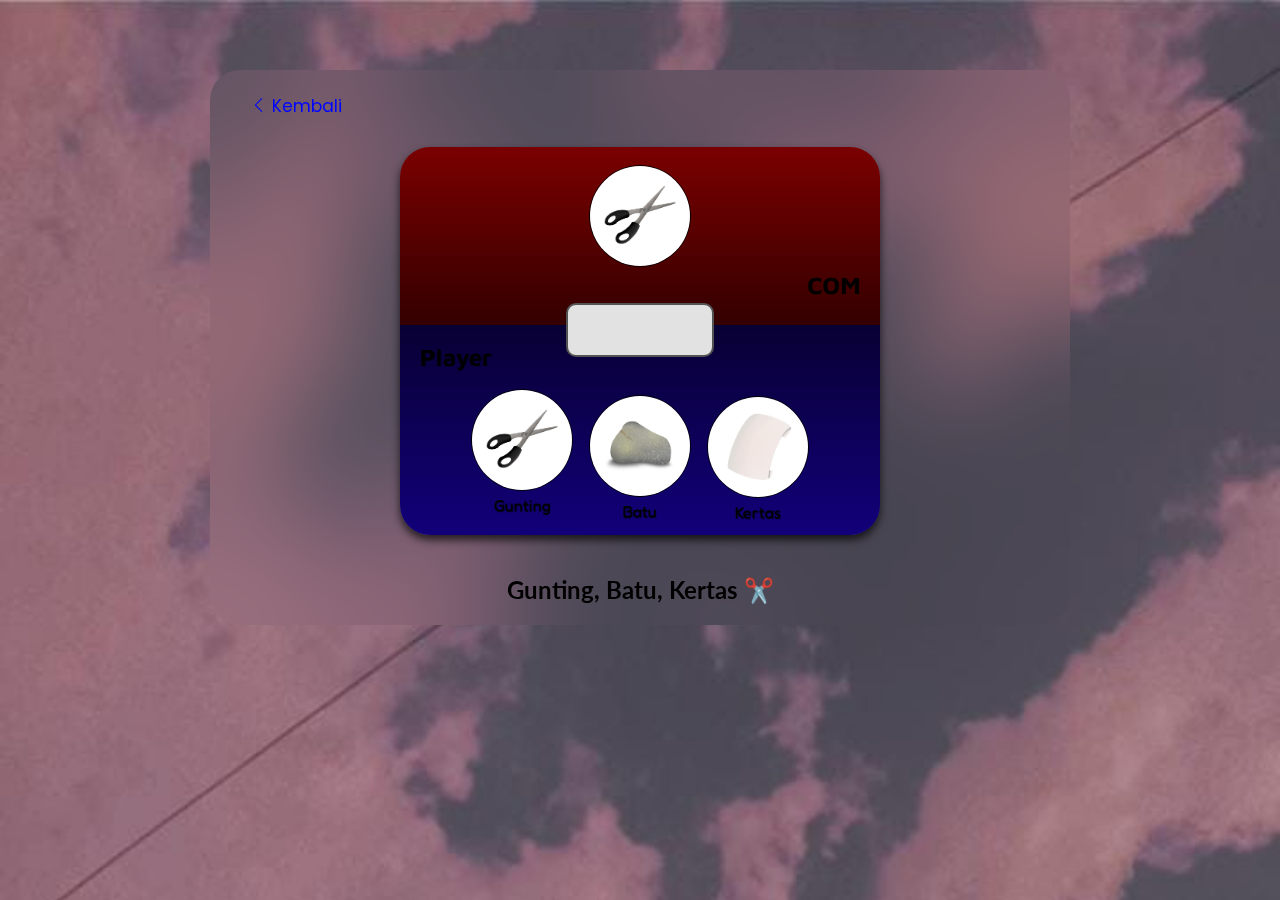
==== game/index.html @ dda4dee4 "Rapotan" ====
<!DOCTYPE html>
<html lang="en">
  <head>
    <meta charset="UTF-8" />
    <meta http-equiv="X-UA-Compatible" content="IE=edge" />
    <meta name="viewport" content="width=device-width, initial-scale=1.0" />

    <!-- bootstrap icons -->
    <link rel="stylesheet" href="https://cdn.jsdelivr.net/npm/bootstrap-icons@1.8.3/font/bootstrap-icons.css" />

    <!-- google fonts -->
    <link href="https://fonts.googleapis.com/css2?family=Freehand&display=swap" rel="stylesheet" />
    <link href="https://fonts.googleapis.com/css2?family=Lato&display=swap" rel="stylesheet" />
    <link href="https://fonts.googleapis.com/css2?family=Poppins&display=swap" rel="stylesheet" />
    <link href="https://fonts.googleapis.com/css2?family=Quicksand&display=swap" rel="stylesheet" />
    <link href="https://fonts.googleapis.com/css2?family=Fredoka:wght@300&display=swap" rel="stylesheet" />
    <link href="https://fonts.googleapis.com/css2?family=Maven+Pro&display=swap" rel="stylesheet" />

    <title>20.28 WIB</title>

    <!-- my css -->
    <link rel="stylesheet" href="../style.css" />
  </head>
  <body>
    <!-- game -->
    <div id="game" class="gatotkaca">
      <div class="msm">
        <button class="btn-back" onclick="back()"><i class="bi bi-chevron-left"></i> Kembali</button>
      </div>
      <div class="games-area">
        <div class="the-game">
          <div class="computer-area">
            <br />
            <img src="../img/mini-games/gunting.JPG" alt="Komputer" class="img-computer" />
            <h2 class="info-player-com computer">COM</h2>
          </div>
          <div class="info"></div>
          <div class="player-area">
            <br />
            <h2 class="info-player-com player">Player</h2>
            <br />
            <div class="gunting">
              <img src="../img/mini-games/gunting.JPG" alt="Gunting" class="img-gunting" />
              <br />
              <span class="name-tools">Gunting</span>
            </div>
            <div class="batu">
              <img src="../img/mini-games/batu.JPG" alt="Batu" class="img-batu" />
              <br />
              <span class="name-tools">Batu</span>
            </div>
            <div class="kertas">
              <img src="../img/mini-games/kertas.JPG" alt="Kertas" class="img-kertas" />
              <br />
              <span class="name-tools">Kertas</span>
            </div>
          </div>
        </div>
      </div>
      <h2 class="title-content">Gunting, Batu, Kertas ✂️</h2>
    </div>
    <script src="../script.js"></script>
  </body>
</html>
---- style.css ----
/* style.css */

* {
  margin: 0;
  padding: 0;
}

body {
  background: url(img/340f63644da01fb55c08f3e93211a55d.jpg);
  background-size: cover;
}

.hidden {
  display: none;
}

/* MOBILE VERSION */
.gatotkaca {
  background: transparent;
  backdrop-filter: blur(3pc);
  border-radius: 30px;
  margin: auto;
  position: relative;
  text-align: center;
  top: 70px;
  padding: 13px 30px 60px 30px;
  width: 11pc;
}

.vipe {
  position: relative;
  top: 20pc;
}

/* content */

#boengkoes {
  background: transparent;
  backdrop-filter: blur(3pc);
  border-radius: 30px;
  margin: auto;
  position: relative;
  top: 70px;
  padding: 13px 30px 60px 30px;
  width: 11pc;
}

.title {
  font-family: "Freehand", sans-serif;
  font-size: 50px;
  padding-left: 20px;
}

.barrier {
  border: none;
  border-bottom: 1px solid rgb(58, 58, 58);
}

.content {
  position: relative;
  top: 25px;
  text-align: center;
}

.content .btn-link {
  cursor: pointer;
  background: transparent;
  padding: 10px;
  border-radius: 15px;
  border: none;
  transition: 0.3s;
  color: lightgray;
  font-weight: normal;
}

.content .btn-link:hover {
  background: whitesmoke;
  transform: translateY(-5px);
  color: #2b2b2b;
}

.btn-link img {
  height: 190px;
  border-radius: 15px;
}

.copy {
  font-family: "Lato", sans-serif;
  font-size: 17px;
}

.btn-ig {
  background: whitesmoke;
  border: none;
  border-radius: 30px;
  cursor: pointer;
  font-size: 17px;
  padding: 10px 40px 10px 40px;
  margin-top: 10px;
  margin-bottom: 7px;
  transition: 0.5s;
}

.btn-ig:hover {
  background: rgb(255, 69, 134);
  transform: translateY(-4px);
}

.promo {
  font-size: 15px;
  font-family: "Lato", sans-serif;
}

/* gatotkaca */

.gatotkaca .title-content {
  font-family: "Lato", sans-serif;
  position: relative;
  top: 40px;
}

.gatotkaca video {
  height: 27pc;
  position: relative;
  top: 40px;
  border-radius: 15px;
}

.gatotkaca .vip {
  height: 11pc;
  position: relative;
  top: 40px;
  border-radius: 15px;
}

.gatotkaca .msm {
  position: relative;
  text-align: left;
}

.gatotkaca .btn-back {
  background: transparent;
  border: none;
  position: absolute;
  padding: 10px 10px 10px 10px;
  font-size: 17px;
  color: rgb(0, 4, 255);
  cursor: pointer;
  font-family: "Poppins", sans-serif;
  transition: 0.3s;
}

.btn-back:hover {
  transform: translateX(-3px);
  color: rgb(0, 2, 108);
}

/* mini games */

.mini-games {
  width: 70%;
  margin: auto;
  margin-top: 20pc;
  padding-top: 5rem;
}

.info-player-com {
  font-family: "Maven Pro", sans-serif;
}

.player {
  text-align: left;
  margin-left: 20px;
}

.computer {
  text-align: right;
  margin-right: 20px;
}

.games-area {
  margin: auto;
  margin-top: 4pc;
  border-radius: 30px;
  width: 60%;
  box-shadow: 0 5px 9px rgba(0, 0, 0, 0.7);
}

.player-area {
  background-image: linear-gradient(to bottom, rgb(8, 0, 51), rgb(18, 0, 122));
  border-bottom-left-radius: 30px;
  border-bottom-right-radius: 30px;
  height: 210px;
  width: 100%;
  margin: auto;
  text-align: center;
  margin-top: -2pc;
}

.player-area img {
  height: 100px;
  border-radius: 100pc;
  cursor: pointer;
  border: 1px solid black;
}

/* computer */

.computer-area {
  background-image: linear-gradient(to top, rgb(51, 0, 0, 1), rgb(122, 0, 0, 1));
  border-top-left-radius: 30px;
  border-top-right-radius: 30px;
  height: 180px;
  width: 100%;
  margin: auto;
  text-align: center;
}

.computer-area img {
  height: 100px;
  border-radius: 100pc;
  cursor: pointer;
  border: 1px solid black;
}

/* info */

.info {
  background: #e2e2e2;
  border: 2px solid rgb(83, 83, 83);
  height: 50px;
  z-index: 1;
  position: relative;
  width: 30%;
  margin: auto;
  border-radius: 10px;
  margin-top: -1.5pc;
  text-align: center;
  line-height: 50px;
  font-family: "Quicksand", sans-serif;
  color: #2b2b2b;
  font-size: 20px;
  font-weight: bold;
}

/* items */

.gunting {
  margin-right: auto;
  margin-left: 50px;
  width: 30%;
}

.batu {
  margin-top: -7.5pc;
}

.kertas {
  margin-left: auto;
  margin-right: 50px;
  margin-top: -7.8pc;
  width: 30%;
}

.name-tools {
  font-family: "Fredoka", sans-serif;
  text-shadow: 0 1px 1px rgba(0, 0, 0, 0.8);
}

/* DEKSTOP VERSION */

@media (min-width: 992px) {
  .gatotkaca {
    background: transparent;
    backdrop-filter: blur(3pc);
    border-radius: 30px;
    margin: auto;
    position: relative;
    text-align: center;
    top: 70px;
    padding: 13px 30px 60px 30px;
    width: 50pc;
  }

  /* content */

  #boengkoes {
    background: transparent;
    backdrop-filter: blur(3pc);
    border-radius: 30px;
    margin: auto;
    position: relative;
    top: 70px;
    padding: 13px 30px 60px 30px;
    width: 50pc;
  }

  .title {
    font-family: "Freehand", sans-serif;
    font-size: 50px;
    padding-left: 20px;
  }

  .barrier {
    border: none;
    border-bottom: 1px solid rgb(58, 58, 58);
  }

  .content {
    position: relative;
    top: 25px;
    text-align: center;
  }

  .content .btn-link {
    cursor: pointer;
    background: transparent;
    padding: 10px;
    border-radius: 15px;
    border: none;
    transition: 0.3s;
    color: lightgray;
    font-weight: normal;
  }

  .content .btn-link:hover {
    background: whitesmoke;
    transform: translateY(-5px);
    color: #2b2b2b;
  }

  .btn-link img {
    height: 190px;
    border-radius: 15px;
  }

  .copy {
    font-family: "Lato", sans-serif;
    font-size: 17px;
  }

  .btn-ig {
    background: whitesmoke;
    border: none;
    border-radius: 30px;
    cursor: pointer;
    font-size: 17px;
    padding: 10px 40px 10px 40px;
    margin-top: 10px;
    margin-bottom: 7px;
    transition: 0.5s;
  }

  .btn-ig:hover {
    background: rgb(255, 69, 134);
    transform: translateY(-4px);
  }

  .promo {
    font-size: 15px;
    font-family: "Lato", sans-serif;
  }

  /* gatotkaca */

  .gatotkaca .title-content {
    font-family: "Lato", sans-serif;
  }

  .gatotkaca video {
    height: 27pc;
    position: relative;
    top: 40px;
    border-radius: 15px;
  }

  .gatotkaca .vip {
    height: 27pc;
    position: relative;
    top: 40px;
    border-radius: 15px;
  }

  .gatotkaca .msm {
    position: relative;
    text-align: left;
  }

  .gatotkaca .btn-back {
    background: transparent;
    border: none;
    position: absolute;
    padding: 10px 10px 10px 10px;
    font-size: 17px;
    color: rgb(0, 4, 255);
    cursor: pointer;
    font-family: "Poppins", sans-serif;
    transition: 0.3s;
  }

  .btn-back:hover {
    transform: translateX(-3px);
    color: rgb(0, 2, 108);
  }

  /* mini games */

  .mini-games {
    width: 70%;
    margin: auto;
    margin-top: 20pc;
    padding-top: 5rem;
  }

  .info-player-com {
    font-family: "Maven Pro", sans-serif;
  }

  .player {
    text-align: left;
    margin-left: 20px;
  }

  .computer {
    text-align: right;
    margin-right: 20px;
  }

  .games-area {
    margin: auto;
    margin-top: 4pc;
    border-radius: 30px;
    width: 60%;
    box-shadow: 0 5px 9px rgba(0, 0, 0, 0.7);
  }

  .player-area {
    background-image: linear-gradient(to bottom, rgb(8, 0, 51), rgb(18, 0, 122));
    border-bottom-left-radius: 30px;
    border-bottom-right-radius: 30px;
    height: 210px;
    width: 100%;
    margin: auto;
    text-align: center;
    margin-top: -2pc;
  }

  .player-area img {
    height: 100px;
    border-radius: 100pc;
    cursor: pointer;
    border: 1px solid black;
  }

  /* computer */

  .computer-area {
    background-image: linear-gradient(to top, rgb(51, 0, 0, 1), rgb(122, 0, 0, 1));
    border-top-left-radius: 30px;
    border-top-right-radius: 30px;
    height: 180px;
    width: 100%;
    margin: auto;
    text-align: center;
  }

  .computer-area img {
    height: 100px;
    border-radius: 100pc;
    cursor: pointer;
    border: 1px solid black;
  }

  /* info */

  .info {
    background: #e2e2e2;
    border: 2px solid rgb(83, 83, 83);
    height: 50px;
    z-index: 1;
    position: relative;
    width: 30%;
    margin: auto;
    border-radius: 10px;
    margin-top: -1.5pc;
    text-align: center;
    line-height: 50px;
    font-family: "Quicksand", sans-serif;
    color: #2b2b2b;
    font-size: 20px;
    font-weight: bold;
  }

  /* items */

  .gunting {
    margin-right: auto;
    margin-left: 50px;
    width: 30%;
  }

  .batu {
    margin-top: -7.5pc;
  }

  .kertas {
    margin-left: auto;
    margin-right: 50px;
    margin-top: -7.8pc;
    width: 30%;
  }

  .name-tools {
    font-family: "Fredoka", sans-serif;
    text-shadow: 0 1px 1px rgba(0, 0, 0, 0.8);
  }
}
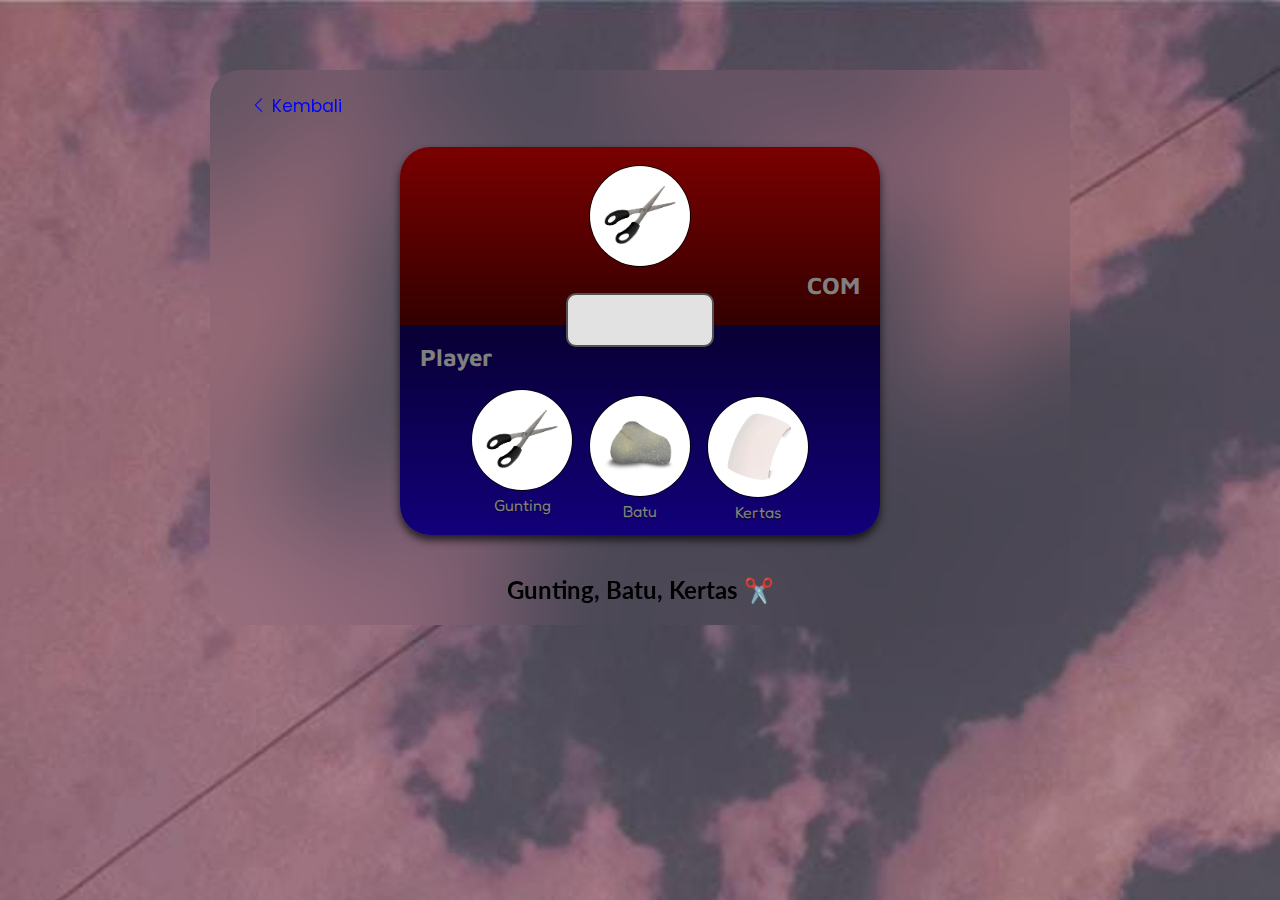
==== commit d1d911a2: "Rapotan" ====
--- a/game/index.html
+++ b/game/index.html
@@ -31,7 +31,7 @@
         <div class="the-game">
           <div class="computer-area">
             <br />
-            <img src="../img/mini-games/gunting.JPG" alt="Komputer" class="img-computer" />
+            <img src="../img/mini-games/gunting.JPG" alt="Komputer" class="img-computer lugowo" />
             <h2 class="info-player-com computer">COM</h2>
           </div>
           <div class="info"></div>
@@ -40,17 +40,17 @@
             <h2 class="info-player-com player">Player</h2>
             <br />
             <div class="gunting">
-              <img src="../img/mini-games/gunting.JPG" alt="Gunting" class="img-gunting" />
+              <img src="../img/mini-games/gunting.JPG" alt="Gunting" class="img-gunting lugowo" />
               <br />
               <span class="name-tools">Gunting</span>
             </div>
             <div class="batu">
-              <img src="../img/mini-games/batu.JPG" alt="Batu" class="img-batu" />
+              <img src="../img/mini-games/batu.JPG" alt="Batu" class="img-batu lugowo" />
               <br />
               <span class="name-tools">Batu</span>
             </div>
             <div class="kertas">
-              <img src="../img/mini-games/kertas.JPG" alt="Kertas" class="img-kertas" />
+              <img src="../img/mini-games/kertas.JPG" alt="Kertas" class="img-kertas lugowo" />
               <br />
               <span class="name-tools">Kertas</span>
             </div>
--- a/style.css
+++ b/style.css
@@ -22,14 +22,14 @@
   margin: auto;
   position: relative;
   text-align: center;
-  top: 70px;
+  top: 65px;
   padding: 13px 30px 60px 30px;
-  width: 11pc;
+  width: 17pc;
 }
 
 .vipe {
   position: relative;
-  top: 20pc;
+  top: 15pc;
 }
 
 /* content */
@@ -40,14 +40,14 @@
   border-radius: 30px;
   margin: auto;
   position: relative;
-  top: 70px;
+  top: 15px;
   padding: 13px 30px 60px 30px;
-  width: 11pc;
+  width: 17pc;
 }
 
 .title {
   font-family: "Freehand", sans-serif;
-  font-size: 50px;
+  font-size: 35px;
   padding-left: 20px;
 }
 
@@ -65,7 +65,9 @@
 .content .btn-link {
   cursor: pointer;
   background: transparent;
+  width: 12pc;
   padding: 10px;
+  padding-top: 20px;
   border-radius: 15px;
   border: none;
   transition: 0.3s;
@@ -80,7 +82,7 @@
 }
 
 .btn-link img {
-  height: 190px;
+  height: 150px;
   border-radius: 15px;
 }
 
@@ -95,7 +97,7 @@
   border-radius: 30px;
   cursor: pointer;
   font-size: 17px;
-  padding: 10px 40px 10px 40px;
+  padding: 10px 50px 10px 50px;
   margin-top: 10px;
   margin-bottom: 7px;
   transition: 0.5s;
@@ -120,14 +122,14 @@
 }
 
 .gatotkaca video {
-  height: 27pc;
+  height: 25pc;
   position: relative;
   top: 40px;
   border-radius: 15px;
 }
 
 .gatotkaca .vip {
-  height: 11pc;
+  height: 9pc;
   position: relative;
   top: 40px;
   border-radius: 15px;
@@ -166,6 +168,7 @@
 
 .info-player-com {
   font-family: "Maven Pro", sans-serif;
+  color: gray;
 }
 
 .player {
@@ -182,7 +185,7 @@
   margin: auto;
   margin-top: 4pc;
   border-radius: 30px;
-  width: 60%;
+  width: 18pc;
   box-shadow: 0 5px 9px rgba(0, 0, 0, 0.7);
 }
 
@@ -198,7 +201,7 @@
 }
 
 .player-area img {
-  height: 100px;
+  height: 80px;
   border-radius: 100pc;
   cursor: pointer;
   border: 1px solid black;
@@ -217,7 +220,7 @@
 }
 
 .computer-area img {
-  height: 100px;
+  height: 80px;
   border-radius: 100pc;
   cursor: pointer;
   border: 1px solid black;
@@ -228,15 +231,16 @@
 .info {
   background: #e2e2e2;
   border: 2px solid rgb(83, 83, 83);
-  height: 50px;
+  height: 35px;
   z-index: 1;
   position: relative;
-  width: 30%;
+  width: 10pc;
   margin: auto;
   border-radius: 10px;
-  margin-top: -1.5pc;
+  margin-top: -1pc;
+  top: -10px;
   text-align: center;
-  line-height: 50px;
+  line-height: 35px;
   font-family: "Quicksand", sans-serif;
   color: #2b2b2b;
   font-size: 20px;
@@ -247,24 +251,25 @@
 
 .gunting {
   margin-right: auto;
-  margin-left: 50px;
+  margin-left: 15px;
   width: 30%;
 }
 
 .batu {
-  margin-top: -7.5pc;
+  margin-top: -6.5pc;
 }
 
 .kertas {
   margin-left: auto;
-  margin-right: 50px;
-  margin-top: -7.8pc;
+  margin-right: 15px;
+  margin-top: -6.6pc;
   width: 30%;
 }
 
 .name-tools {
   font-family: "Fredoka", sans-serif;
   text-shadow: 0 1px 1px rgba(0, 0, 0, 0.8);
+  color: gray;
 }
 
 /* DEKSTOP VERSION */
@@ -316,8 +321,10 @@
     cursor: pointer;
     background: transparent;
     padding: 10px;
+    padding-top: 20px;
     border-radius: 15px;
     border: none;
+    width: 15pc;
     transition: 0.3s;
     color: lightgray;
     font-weight: normal;
